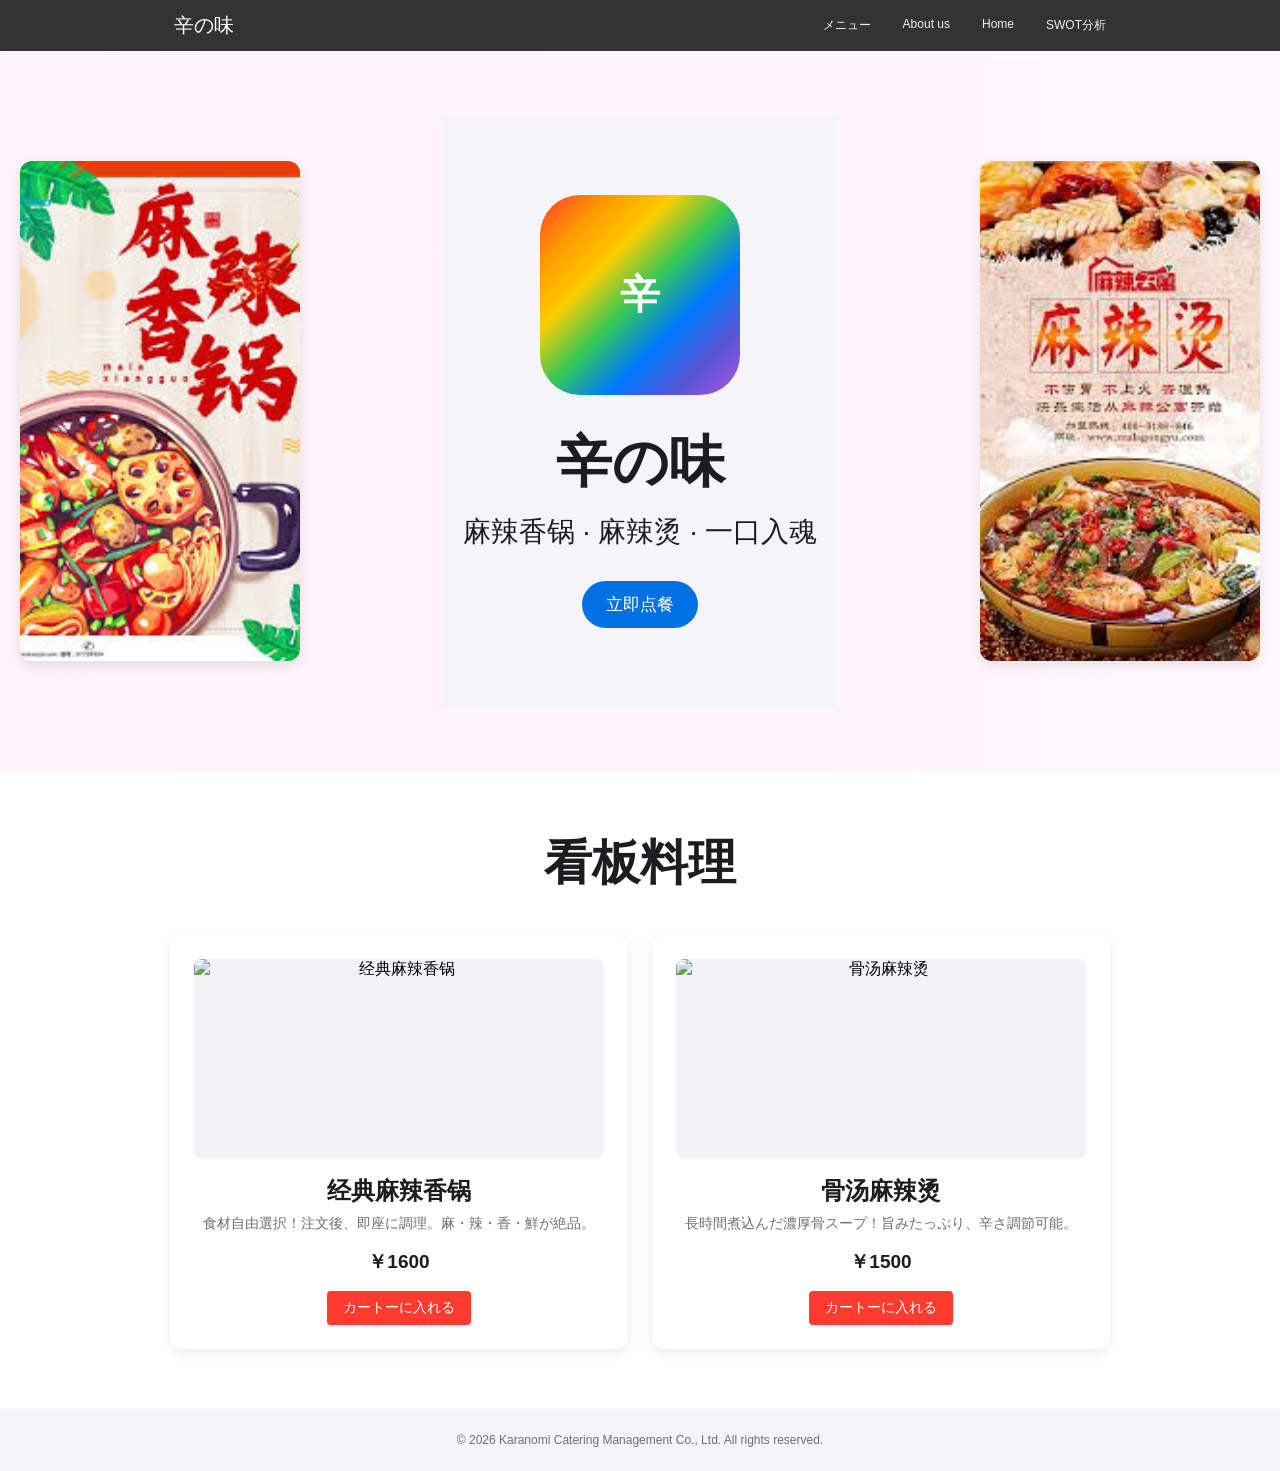
==== index.html @ fcb0e9f2 "Add files via upload" ====
<!DOCTYPE html>
<html lang="zh-CN">
<head>
    <meta charset="UTF-8">
    <meta name="viewport" content="width=device-width, initial-scale=1.0">
    <title>辛の味 - 麻辣香锅 | 麻辣烫</title>
    <!-- 引入外部CSS文件 -->
    <link rel="stylesheet" href="style.css">
</head>
<body>
    <!-- 导航栏 -->
    <nav>
        <div class="nav-container">
            <a href="#" class="nav-logo">辛の味</a>
            <div class="nav-links">
                <a href="menu.html" class="menu-link">メニュー</a>
                <a href="about.html">About us</a>
                <a href="#home">Home</a>
                <a href="swot.html">SWOT分析</a>
            </div>
        </div>
    </nav>

    <!-- 英雄区 -->
    <!-- 英雄区（新增外层容器 + 两侧广告） -->
    <section class="hero-wrapper">
        <!-- 左侧循环广告 -->
        <div class="hero-ad hero-ad-left">
            <div class="ad-slider" id="leftAdSlider">
                <img src="pictures/ad1.jpeg" alt="广告1：麻辣香锅套餐优惠" class="ad-img">
                <img src="pictures/ad2.jpeg" alt="广告2：麻辣烫买一送一" class="ad-img">
                <img src="pictures/ad3.jpeg" alt="广告3：新品饮品上市" class="ad-img">
            </div>
        </div>

        <!-- 原有hero内容（包裹到中间容器） -->
        <div class="hero">
            <div class="hero-logo">辛</div>
            <h1 class="hero-title">辛の味</h1>
            <p class="hero-subtitle">麻辣香锅 · 麻辣烫 · 一口入魂</p>
            <a href="#menu" class="hero-cta">立即点餐</a>
        </div>

        <!-- 右侧循环广告 -->
        <div class="hero-ad hero-ad-right">
            <div class="ad-slider" id="rightAdSlider">
                <img src="pictures/ad4.jpeg" alt="广告4：池袋店限定福利" class="ad-img">
                <img src="pictures/ad5.jpeg" alt="广告5：Uber Eats配送免运费" class="ad-img">
                <img src="pictures/ad6.jpeg" alt="广告6：会员充值送好礼" class="ad-img">
            </div>
        </div>
    </section>

    <!-- 菜单区 -->
    <section id="menu" class="menu-section">
        <h2 class="section-title">看板料理</h2>
        <div class="menu-grid">
            <div class="menu-card">
                 <div class="menu-img">
                    <img src="pictures/drypot.png" alt="经典麻辣香锅">
                 </div>
                <h3 class="menu-name">经典麻辣香锅</h3>
                <p class="menu-desc">食材自由選択！注文後、即座に調理。麻・辣・香・鮮が絶品。</p>
                <p class="menu-price">￥1600</p>
                <button class="menu-btn">カートーに入れる</button>
            </div>
            <div class="menu-card">
                <div class="menu-img">
                    <img src="pictures/malatang.png" alt="骨汤麻辣烫">
                </div>
                <h3 class="menu-name">骨汤麻辣烫</h3>
                <p class="menu-desc">長時間煮込んだ濃厚骨スープ！旨みたっぷり、辛さ調節可能。</p>
                <p class="menu-price">￥1500</p>
                <button class="menu-btn">カートーに入れる</button>
            </div>
        </div>
    </section>

    <!-- 底部 -->
    <footer>
        <p>© 2026 Karanomi Catering Management Co., Ltd. All rights reserved.</p>
    </footer>

    <!-- 引入外部JS文件（放在body末尾，确保DOM加载完成） -->
   <script src="script.js"></script>
</body>
</html>
---- style.css ----
/* 全局重置 */
* {
    margin: 0;
    padding: 0;
    box-sizing: border-box;
    font-family: -apple-system, BlinkMacSystemFont, "Segoe UI", Roboto, Helvetica, Arial, sans-serif;
}

/* 导航栏（苹果官网风格） */
nav {
    background-color: rgba(0, 0, 0, 0.8);
    backdrop-filter: saturate(180%) blur(20px);
    position: sticky;
    top: 0;
    z-index: 1000;
}
.nav-container {
    max-width: 980px;
    margin: 0 auto;
    display: flex;
    justify-content: space-between;
    align-items: center;
    padding: 12px 24px;
}
.nav-logo {
    color: white;
    font-size: 20px;
    font-weight: 500;
    text-decoration: none;
}
.nav-links {
    display: flex;
    gap: 32px;
}
.nav-links a {
    color: rgba(255, 255, 255, 0.92);
    text-decoration: none;
    font-size: 12px;
    transition: color 0.3s;
}
.nav-links a:hover {
    color: white;
}

/* 英雄区外层容器 - 三列布局 */
.hero-wrapper {
    display: flex;
    align-items: center;
    justify-content: space-between;
    width: 100%;
    min-height: 80vh; /* 保持原有hero高度 */
    background: linear-gradient(to right, #fdf2f8, #fef7fb); /* 原有背景色 */
    padding: 0 20px;
    box-sizing: border-box;
}

/* 英雄区（模仿苹果官网大标题视觉） */
.hero {
    background-color: #f5f5f7;
    text-align: center;
    padding: 80px 20px;
}
.hero-logo {
    width: 200px;
    height: 200px;
    margin: 0 auto 30px;
    background: linear-gradient(135deg, #ff3b30, #ff9500, #ffcc00, #34c759, #007aff, #5856d6, #af52de);
    border-radius: 40px;
    display: flex;
    align-items: center;
    justify-content: center;
    color: white;
    font-size: 40px;
    font-weight: bold;
}
.hero-title {
    font-size: 56px;
    font-weight: 700;
    color: #1d1d1f;
    margin-bottom: 12px;
}
.hero-subtitle {
    font-size: 28px;
    color: #1d1d1f;
    margin-bottom: 30px;
}
.hero-cta {
    display: inline-block;
    padding: 12px 24px;
    background-color: #0071e3;
    color: white;
    border-radius: 980px;
    text-decoration: none;
    font-size: 17px;
    transition: background-color 0.3s;
}
.hero-cta:hover {
    background-color: #0077ed;
}

/* 广告容器样式 */
.hero-ad {
    width: 280px; /* 广告宽度 */
    height: 500px; /* 广告高度 */
    overflow: hidden; /* 隐藏超出部分 */
    border-radius: 12px;
    box-shadow: 0 4px 12px rgba(0, 0, 0, 0.1);
    position: relative;
}

/* 广告轮播容器 - 实现垂直循环滚动 */
.ad-slider {
    position: absolute;
    top: 0;
    left: 0;
    width: 100%;
    height: 100%;
    animation: adScroll 15s linear infinite; /* 15秒循环一次 */
}

/* 广告图片样式 */
.ad-img {
    width: 100%;
    height: 500px; /* 和广告容器同高 */
    object-fit: cover; /* 保持图片比例 */
    display: block; /* 消除间隙 */
}

/* 左侧广告轮播动画 */
@keyframes adScroll {
    0% {
        transform: translateY(0);
    }
    100% {
        transform: translateY(-1500px); /* 3张图总高度：500*3=1500 */
    }
}

/* 鼠标悬停暂停轮播 */
.hero-ad:hover .ad-slider {
    animation-play-state: paused;
}

/* 移动端适配 - 隐藏广告，只显示hero */
@media (max-width: 1200px) {
    .hero-ad {
        display: none;
    }
    .hero-wrapper {
        justify-content: center;
    }
    .hero {
        max-width: 100%;
    }
}

/* 1. 广告图片自适应（核心） */
.hero-ad .ad-img {
    width: 100%;
    height: 100%; /* 继承广告容器高度 */
    object-fit: cover; /* 保持比例，裁剪多余部分（不拉伸） */
    object-position: center; /* 裁剪时保留图片中心区域 */
}

/* 菜品展示区 */
.menu-section {
    max-width: 980px;
    margin: 60px auto;
    padding: 0 20px;
}
.section-title {
    font-size: 48px;
    font-weight: 700;
    color: #1d1d1f;
    text-align: center;
    margin-bottom: 40px;
}
.menu-grid {
    display: grid;
    grid-template-columns: repeat(auto-fit, minmax(300px, 1fr));
    gap: 24px;
}
.menu-card {
    background-color: white;
    border-radius: 12px;
    padding: 24px;
    text-align: center;
    box-shadow: 0 4px 12px rgba(0, 0, 0, 0.08);
    transition: transform 0.3s, box-shadow 0.3s;
}
.menu-card:hover {
    transform: translateY(-5px);
    box-shadow: 0 8px 20px rgba(0, 0, 0, 0.12);
}
.menu-img {
    width: 100%;
    height: 200px;
    background-color: #f2f2f7;
    border-radius: 8px;
    margin-bottom: 16px;
}
.menu-name {
    font-size: 24px;
    font-weight: 600;
    color: #1d1d1f;
    margin-bottom: 8px;
}
.menu-desc {
    font-size: 14px;
    color: #6e6e73;
    margin-bottom: 16px;
}
.menu-price {
    font-size: 19px;
    font-weight: 600;
    color: #1d1d1f;
    margin-bottom: 16px;
}
.menu-btn {
    padding: 8px 16px;
    background-color: #ff3b30;
    color: white;
    border: none;
    border-radius: 4px;
    cursor: pointer;
    font-size: 14px;
    transition: background-color 0.3s;
}
.menu-btn:hover {
    background-color: #e63946;
}

/* 底部 */
footer {
    background-color: #f5f5f7;
    padding: 24px;
    text-align: center;
    font-size: 12px;
    color: #6e6e73;
}

/* 菜品图片适配样式（新增，不改动原有卡片样式） */
.menu-img img {
    width: 100%;          /* 图片宽度=卡片占位区宽度 */
    height: 100%;         /* 图片高度=卡片占位区高度 */
    object-fit: cover;    /* 图片按比例缩放，裁剪超出部分，不拉伸变形 */
    border-radius: 8px;   /* 和卡片占位区圆角一致，避免图片超出圆角 */
    display: block;       /* 消除图片默认间隙 */
}

/* 原有样式保持不变，仅补充图片适配 */
.menu-img {
    width: 100%;
    height: 200px;
    background-color: #f2f2f7;
    border-radius: 8px;
    margin-bottom: 16px;
    overflow: hidden; /* 防止图片超出圆角 */
}
.menu-img img {
    width: 100%;
    height: 100%;
    object-fit: cover; /* 按比例缩放，裁剪多余部分 */
    display: block;
}
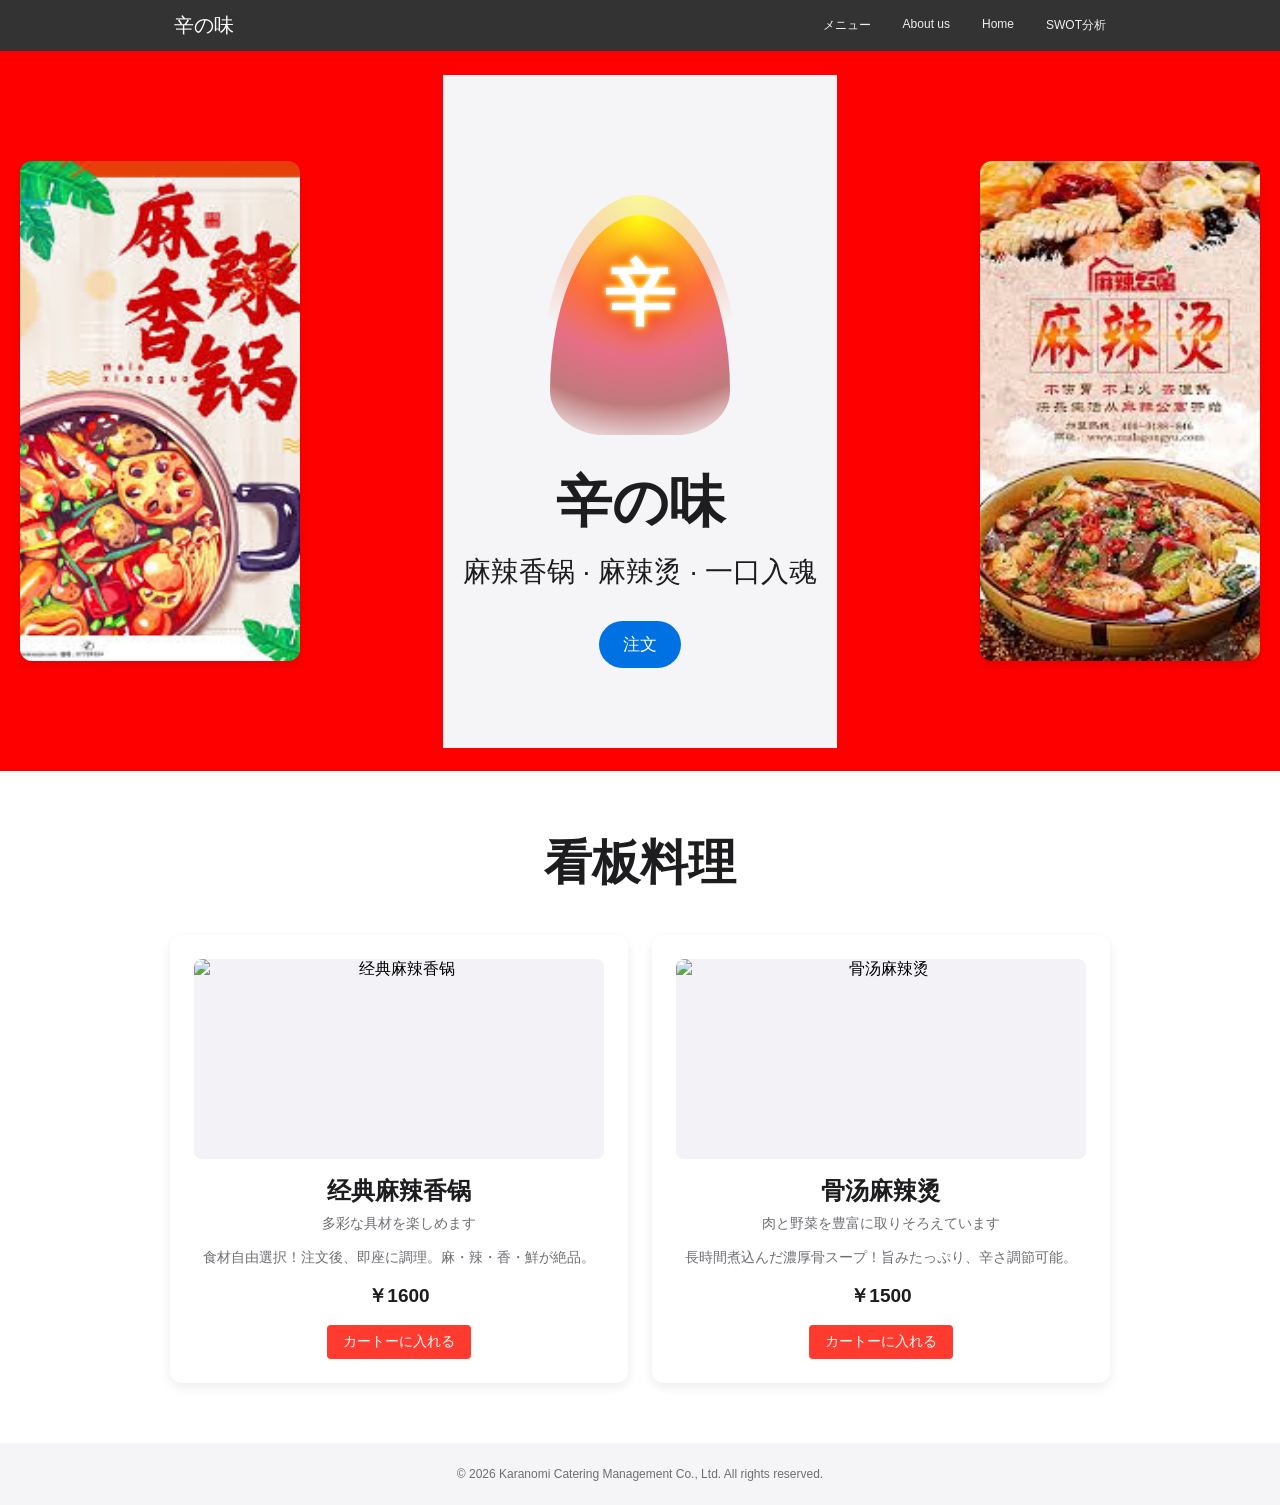
==== commit fb481407: "Add files via upload" ====
--- a/index.html
+++ b/index.html
@@ -35,10 +35,10 @@
 
         <!-- 原有hero内容（包裹到中间容器） -->
         <div class="hero">
-            <div class="hero-logo">辛</div>
+            <div class="hero-logo"> <span></span> <!-- 外层火焰 --></div>
             <h1 class="hero-title">辛の味</h1>
             <p class="hero-subtitle">麻辣香锅 · 麻辣烫 · 一口入魂</p>
-            <a href="#menu" class="hero-cta">立即点餐</a>
+            <a href="#menu" class="hero-cta">注文</a>
         </div>
 
         <!-- 右侧循环广告 -->
@@ -60,6 +60,7 @@
                     <img src="pictures/drypot.png" alt="经典麻辣香锅">
                  </div>
                 <h3 class="menu-name">经典麻辣香锅</h3>
+                <p class="menu-contents">多彩な具材を楽しめます</p>
                 <p class="menu-desc">食材自由選択！注文後、即座に調理。麻・辣・香・鮮が絶品。</p>
                 <p class="menu-price">￥1600</p>
                 <button class="menu-btn">カートーに入れる</button>
@@ -69,6 +70,7 @@
                     <img src="pictures/malatang.png" alt="骨汤麻辣烫">
                 </div>
                 <h3 class="menu-name">骨汤麻辣烫</h3>
+                <p class="menu-contents">肉と野菜を豊富に取りそろえています</p>
                 <p class="menu-desc">長時間煮込んだ濃厚骨スープ！旨みたっぷり、辛さ調節可能。</p>
                 <p class="menu-price">￥1500</p>
                 <button class="menu-btn">カートーに入れる</button>
--- a/style.css
+++ b/style.css
@@ -49,7 +49,7 @@
     justify-content: space-between;
     width: 100%;
     min-height: 80vh; /* 保持原有hero高度 */
-    background: linear-gradient(to right, #fdf2f8, #fef7fb); /* 原有背景色 */
+    background: linear-gradient(to right, #ff0000, #ff0000); /* 原有背景色 */
     padding: 0 20px;
     box-sizing: border-box;
 }
@@ -60,6 +60,8 @@
     text-align: center;
     padding: 80px 20px;
 }
+
+/*
 .hero-logo {
     width: 200px;
     height: 200px;
@@ -73,6 +75,164 @@
     font-size: 40px;
     font-weight: bold;
 }
+*/
+
+
+/* 火焰燃烧 Logo 容器（核心样式） */
+.hero-logo {
+    width: 220px;
+    height: 280px; /* 加高容器适配火焰高度 */
+    margin: 0 auto 30px;
+    position: relative;
+    display: flex;
+    align-items: center; /* 文字靠下，模拟火焰烧到文字 */
+    justify-content: center;
+    background: transparent; /* 透明底色，突出火焰 */
+    overflow: hidden;
+}
+
+/* 「辛」字样式 */
+.hero-logo::before {
+    content: "辛";
+    color: #fff;
+    font-size: 70px;
+    font-weight: 900;
+    z-index: 2; /* 文字在火焰上层 */
+    /* 文字火焰描边+阴影，模拟被火烤的效果 */
+    text-shadow: 
+        0 0 5px #fff,
+        0 0 10px #ffd700,
+        0 0 15px #ff8c00,
+        0 0 20px #ff4500,
+        0 0 30px #dc143c;
+    /* 文字轻微抖动，模拟火焰灼烧 */
+    animation: textShake 0.8s ease-in-out infinite;
+    transform: translateY(0); 
+}
+
+/* 内层火焰（核心火焰体） */
+.hero-logo::after {
+    content: "";
+    position: absolute;
+    bottom: 0;
+    left: 50%;
+    transform: translateX(-50%);
+    width: 180px;
+    height: 220px;
+    /* 火焰渐变：从深红到亮黄，模拟火焰核心到外层 */
+    background: 
+        radial-gradient(circle at 50% 0%, 
+        rgba(255, 255, 0, 0.9) 0%, 
+        rgba(255, 165, 0, 0.8) 20%, 
+        rgba(255, 69, 0, 0.7) 40%, 
+        rgba(220, 20, 60, 0.6) 60%, 
+        rgba(139, 0, 0, 0.5) 80%, 
+        transparent 100%);
+    /* 火焰形状：椭圆+圆角，模拟火苗 */
+    border-radius: 50% 50% 30% 30% / 80% 80% 20% 20%;
+    z-index: 1;
+    /* 核心火焰跳动动画 */
+    animation: fireBurn 1.2s ease-in-out infinite alternate;
+}
+
+/* 外层火焰（火苗边缘，更通透） */
+.hero-logo span {
+    content: "";
+    position: absolute;
+    bottom: 0;
+    left: 50%;
+    transform: translateX(-50%);
+    width: 200px;
+    height: 240px;
+    background: 
+        radial-gradient(circle at 50% 0%, 
+        rgba(255, 255, 0, 0.4) 0%, 
+        rgba(255, 165, 0, 0.3) 20%, 
+        rgba(255, 69, 0, 0.2) 40%, 
+        transparent 60%);
+    border-radius: 50% 50% 30% 30% / 80% 80% 20% 20%;
+    z-index: 0;
+    /* 外层火焰动画（比内层慢，更自然） */
+    animation: fireBurn 1.5s ease-in-out infinite alternate-reverse;
+}
+
+/* 火焰燃烧核心动画（形状+大小+位置变化） */
+@keyframes fireBurn {
+    0% {
+        height: 220px;
+        width: 180px;
+        border-radius: 50% 50% 30% 30% / 80% 80% 20% 20%;
+        transform: translateX(-50%) scale(1);
+    }
+    25% {
+        height: 230px;
+        width: 190px;
+        border-radius: 45% 55% 25% 35% / 75% 85% 15% 25%;
+        transform: translateX(-52%) scale(1.05);
+    }
+    50% {
+        height: 240px;
+        width: 170px;
+        border-radius: 55% 45% 35% 25% / 85% 75% 25% 15%;
+        transform: translateX(-48%) scale(1.1);
+    }
+    75% {
+        height: 225px;
+        width: 185px;
+        border-radius: 50% 50% 30% 30% / 80% 80% 20% 20%;
+        transform: translateX(-50%) scale(1.08);
+    }
+    100% {
+        height: 235px;
+        width: 195px;
+        border-radius: 48% 52% 28% 32% / 78% 82% 18% 22%;
+        transform: translateX(-49%) scale(1.02);
+    }
+}
+
+/* 文字抖动动画（模拟火焰灼烧） */
+@keyframes textShake {
+    0%, 100% {
+        transform: translateY(0px) rotate(0deg);
+    }
+    25% {
+        transform: translateY(-2px) rotate(1deg);
+    }
+    50% {
+        transform: translateY(1px) rotate(-1deg);
+    }
+    75% {
+        transform: translateY(-1px) rotate(0.5deg);
+    }
+}
+
+/* 移动端适配：缩小火焰和文字 */
+@media (max-width: 768px) {
+    .hero-logo {
+        width: 160px;
+        height: 200px;
+    }
+    .hero-logo::before {
+        font-size: 50px;
+    }
+    .hero-logo::after {
+        width: 130px;
+        height: 160px;
+    }
+    .hero-logo span {
+        width: 150px;
+        height: 180px;
+    }
+    @keyframes fireBurn {
+        0% { height: 160px; width: 130px; }
+        25% { height: 170px; width: 140px; }
+        50% { height: 180px; width: 120px; }
+        75% { height: 165px; width: 135px; }
+        100% { height: 175px; width: 145px; }
+    }
+}
+
+
 .hero-title {
     font-size: 56px;
     font-weight: 700;
@@ -205,6 +365,13 @@
     color: #1d1d1f;
     margin-bottom: 8px;
 }
+
+.menu-contents {
+    font-size: 14px;
+    color: #6e6e73;
+    margin-bottom: 16px;
+}
+
 .menu-desc {
     font-size: 14px;
     color: #6e6e73;
